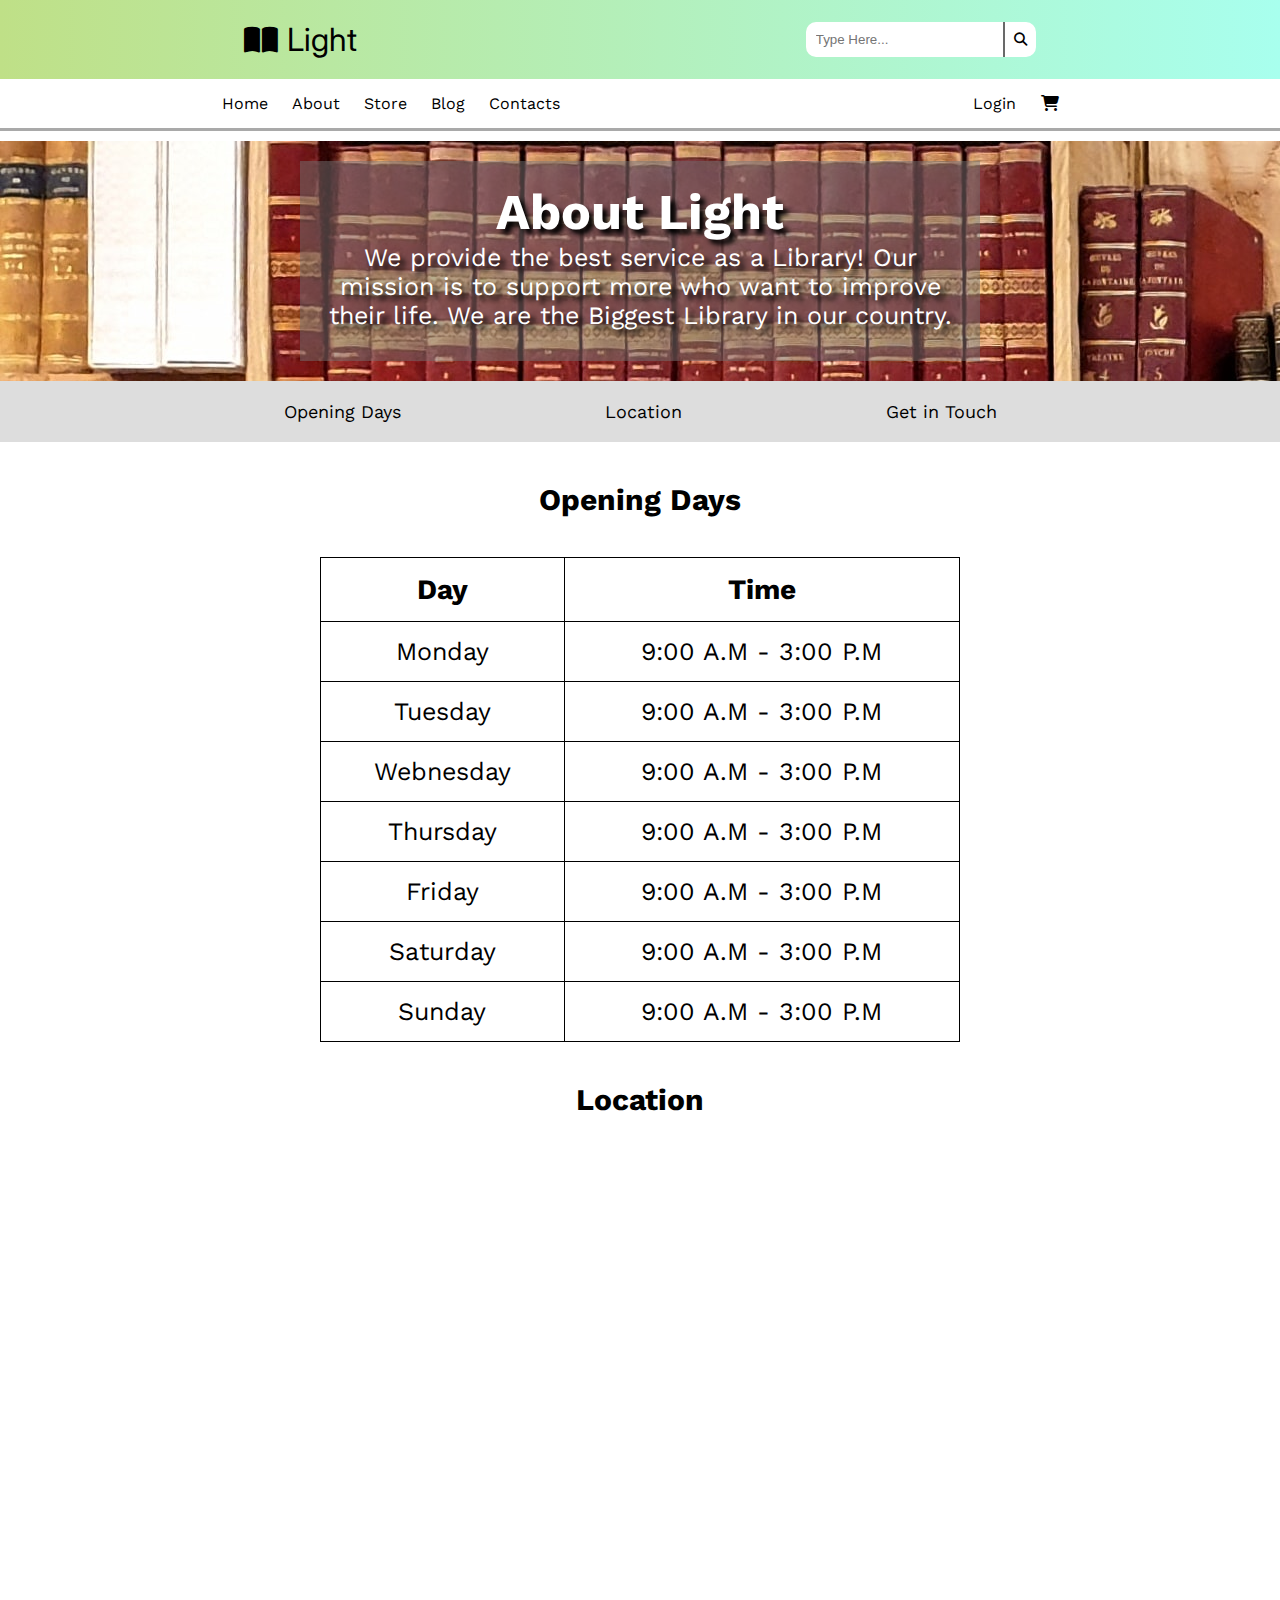
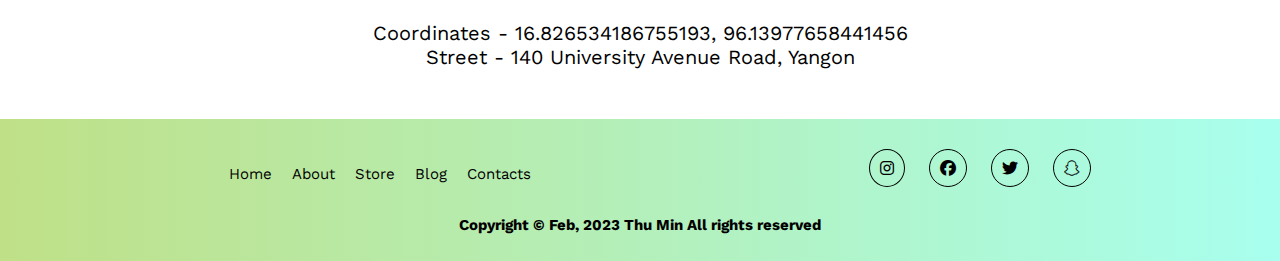
==== aboutUsPage.html @ 645df850 "Home, AboutUs, SignUp, Login, Contact" ====
<!DOCTYPE html>
<html lang="en">
<head>
    <meta charset="UTF-8">
    <meta http-equiv="X-UA-Compatible" content="IE=edge">
    <meta name="viewport" content="width=device-width, initial-scale=1.0">
    <title>Light</title>
    <link rel="stylesheet" type="text/css" href="style.css">
	<link rel="stylesheet" href="https://cdnjs.cloudflare.com/ajax/libs/font-awesome/6.3.0/css/all.min.css">
</head>
<body>
    <!-- Header -->
	<div class="header">
		<div id="logo">
			<i class="fa-solid fa-book-open logoImg"></i>
			<h1 class="brandName">Light</h1>
		</div>

		<div class="searchBar">
			<input type="text" name="" placeholder="Type Here...">
			<button>
				<i class="fa-solid fa-search"></i>
			</button>
		</div>
	</div>
  	<!-- Header -->

  	<!-- Navbar -->
	<div class="navbar">
		<nav>
			<div class="firstPart">
				<a href="homePage.html">Home</a>
				<a href="aboutUsPage.html">About</a>
				<a href="">Store</a>
				<a href="">Blog</a>
				<a href="contactPage.html">Contacts</a>
			</div>
			<div class="secondPart">
				<a href="loginPage.html">
					Login
				</a>
				<a href="">
					<i class="fa-solid fa-cart-shopping"></i>
				</a>
			</div>
		</nav>
	</div>
  	<!-- Navbar -->

    <div class="aboutUs">
        <div class="bg">
            <div class="color"></div>
            <h4>About Light</h4>
            <p>
                We provide the best service as a Library! Our mission is to support more who want to improve their life. We are the Biggest Library in our country.
            </p>
        </div>
    </div>

    <div class="information">
        <a href="#openDays">Opening Days</a>
        <a href="#location">Location</a>
        <a href="">Get in Touch</a>
    </div>

    <div class="openDays" id="openDays">
        <h4>Opening Days</h4>

		<table>
			<thead>
				<tr>
					<th>Day</th>
					<th>Time</th>
				</tr>
			</thead>
			<tbody>
				<tr>
					<td>Monday</td>
					<td>9:00 A.M - 3:00 P.M</td>
				</tr>
				<tr>
					<td>Tuesday</td>
					<td>9:00 A.M - 3:00 P.M</td>
				</tr>
				<tr>
					<td>Webnesday</td>
					<td>9:00 A.M - 3:00 P.M</td>
				</tr>
				<tr>
					<td>Thursday</td>
					<td>9:00 A.M - 3:00 P.M</td>
				</tr>
				<tr>
					<td>Friday</td>
					<td>9:00 A.M - 3:00 P.M</td>
				</tr>
				<tr>
					<td>Saturday</td>
					<td>9:00 A.M - 3:00 P.M</td>
				</tr>
				<tr>
					<td>Sunday</td>
					<td>9:00 A.M - 3:00 P.M</td>
				</tr>
			</tbody>
		</table>
    </div>

    <div class="location" id="location">
        <h4>Location</h4>
        <iframe src="https://www.google.com/maps/embed?pb=!1m18!1m12!1m3!1d3819.0011713313593!2d96.13755571537897!3d16.826297988417185!2m3!1f0!2f0!3f0!3m2!1i1024!2i768!4f13.1!3m3!1m2!1s0x30c194b22e87ed41%3A0x655da66eea7968b9!2zQW1lcmljYW4gQ2VudGVyIFlhbmdvbiDhgKHhgJnhgLHhgJvhgK3hgIDhgJThgLrhgIXhgIThgLrhgJDhgKwo4YCb4YCU4YC64YCA4YCv4YCU4YC6KQ!5e0!3m2!1sen!2smm!4v1676828414385!5m2!1sen!2smm" width="600" height="450" style="border:0;" allowfullscreen="" loading="lazy" referrerpolicy="no-referrer-when-downgrade"></iframe>
		<p>Coordinates - 16.826534186755193, 96.13977658441456</p>
		<p>Street - 140 University Avenue Road, Yangon</p>
    </div>

    <!-- Footer -->
	<div class="footer">
		<div class="topTwo">
			<div class="footerNav">
				<ul>
					<li>
						<a href="homePage.html">Home</a>
					</li>
					<li>
						<a href="aboutUsPage.html">About</a>
					</li>
					<li>
						<a href="homePage.html">Store</a>
					</li>
					<li>
						<a href="homePage.html">Blog</a>
					</li>
					<li>
						<a href="contactPage.html">Contacts</a>
					</li>
				</ul>
			</div>
			<div class="socialMedia">
				<div class="circleIcon">
					<i class="fa-brands fa-instagram"></i>
					<i class="fa-brands fa-facebook"></i>
					<i class="fa-brands fa-twitter"></i>
					<i class="fa-brands fa-snapchat"></i>
				</div>
			</div>
		</div>
		
		<div class="copyRight">
			<h4>Copyright &copy; Feb, 2023 Thu Min All rights reserved</h4>
		</div>
	</div>
  <!-- Footer -->
</body>
</html>
---- style.css ----
@import url('https://fonts.googleapis.com/css2?family=Inter:wght@200;400&display=swap');
@import url('https://fonts.googleapis.com/css2?family=Work+Sans&display=swap');

body{
	margin: 0;
	padding: 0;
}

.header{
	background: linear-gradient(90deg, rgba(232,255,199,1) 0%, rgba(191,224,135,1) 0%, rgba(168,255,238,1) 100%);
	padding: 20px;
	display: flex;
	justify-content: space-around;
	align-items: center;
}

.header .logoImg{
	font-size: 30px;
	margin-right: 5px;
}

.header .brandName{
	display: inline;
	font-family: 'Inter', sans-serif;
	font-weight: normal;
}

.header .searchBar{
	font-family: 'Work Sans', sans-serif;
	display: flex;
	align-items: center;
}

.header .searchBar input{
	border-radius: 10px 0 0 10px;
	border: none;
	padding: 10px;
}

.header .searchBar button{
	padding: 10px 9px;
	border-right: 2px;
	border-top: 2px;
	border-bottom: 2px;
	border-color: dimgray;
	border-radius: 0 10px 10px 0;
	background-color: white;
	cursor: pointer;
}

.header .searchBar button:hover{
	background-color: black;
	color: white;
}

.navbar nav{
	display: flex;
	justify-content: space-around;
	align-items: center;
	padding: 15px;
	border-bottom: solid;
	border-color: darkgrey;
}

.navbar .firstPart a, .navbar .secondPart a{
	text-decoration: none;
	color: black;
	padding: 15px 10px;
	font-size: 16px;
	font-family: 'Work Sans', sans-serif;
}

.navbar .firstPart a:hover, .navbar .secondPart a:hover{
	background-color: black;
	color: white;
}

.home{
  	display: flex;
  	justify-content: center;
  	margin-top: 10px;
  	position: relative;
}

.home .homeImg1{
  	opacity: 100%;
  	width: 1150px;
  	height: 500px;
  	object-fit: cover;
  	animation-name: firstImg;
  	animation-timing-function: ease-in-out;
  	animation-iteration-count: infinite;
  	animation-duration: 5s;
  	animation-direction: alternate;
  	position: relative;
}

.home .homeImg2{
  	opacity: 0;
  	width: 1150px;
  	height: 500px;
  	object-fit: cover;
  	animation-name: secondImg;
  	animation-timing-function: ease-in-out;
  	animation-iteration-count: infinite;
  	animation-duration: 5s;
  	animation-direction: alternate;
  	position: absolute;
}

@keyframes firstImg{
  0%{
    opacity: 100%;
  }
  100%{
    opacity: 0%;
  }
}

@keyframes secondImg{
  0%{
    opacity: 0%;
  }
  100%{
    opacity: 100%;
  }
}

.home .text1{
  	position: absolute;
  	display: flex;
  	align-items: center;
  	height: 50%;
  	text-align: center;
  	color: white;
  	font-family: 'Work Sans', sans-serif;
  	font-size: 50px;
  	text-shadow: 5px 5px 5px black;
}

.home button{
  	font-family: 'Work Sans', sans-serif;
 	position: absolute;
	margin-top: 300px;
  	background-color: transparent;
  	color: black;
  	padding: 10px;
  	font-size: 18px;
  	border-radius: 10px;
  	border-color: black;
  	border-width: 3px;
  	cursor: pointer;
}

.home button:hover{
  	background-color: black;
  	color: white;
}

.loginForm{
  	display: flex;
  	align-items: center;
  	justify-content: center;
  	margin: 0 auto;
  	height: 100vh;
}

.loginBorder{
  	border: 1px solid black;
  	border-radius: 50px;
  	background-color: whitesmoke;
  	display: flex;
  	justify-content: around;
  	height: 72vh;
}

.loginForm .loginBorder .first img{
	width: 500px;
	height: 72vh;
	object-fit: cover;
	border-radius: 50px 0 0 50px;
}

.loginForm .loginBorder .second{
	padding: 100px;
}

.loginForm .avatar{
	text-align: center;
}

.loginForm .avatar img{
	width: 100px;
}

.loginForm h1{
  	font-family: 'Work Sans', sans-serif;
  	font-size: 40px;
  	text-align: center;
}

.loginForm .username label{
  	font-family: 'Work Sans', sans-serif;
  	font-size: 20px;
}

.loginForm .username input{
	background-color: transparent;
	border-color: black;
	padding: 10px;
	width: 220px;
	border-radius: 10px;
	margin-top: 5px;
}

.loginForm .password{
	margin-top: 10px;
}

.loginForm .password label{
  	font-family: 'Work Sans', sans-serif;
  	font-size: 20px;
}

.loginForm .password input{
	background-color: transparent;
	border-color: black;
	padding: 10px;
	width: 220px;
	border-radius: 10px;
	margin-top: 5px;
}

.loginForm .btn{
	text-align: center;
	margin-top: 15px;
}

.loginForm .btn button{
	font-family: 'Work Sans', sans-serif;
	font-size: 15px;
	padding: 10px 98px;
	border-radius: 10px;
	border-color: black;
	background-color: transparent;
	margin-top: 5px;
	cursor: pointer;
	text-align: center;
}

.loginForm .btn button:hover{
	background-color: black;
	color: white;
}

.loginForm .signUpPage{
	text-align: center;
	margin-top: 15px;
	font-family: 'Work Sans', sans-serif;
	font-size: 15px;
}

.signupForm{
  	display: flex;
  	align-items: center;
  	justify-content: center;
  	margin: 0 auto;
  	height: 100vh;
}

.singupBorder{
  	border: 1px solid black;
  	border-radius: 50px;
  	background-color: whitesmoke;
  	display: flex;
  	justify-content: around;
  	height: 72vh;
}

.signupForm .singupBorder .first img{
	width: 500px;
	height: 72vh;
	object-fit: cover;
	border-radius: 50px 0 0 50px;
}

.signupForm .singupBorder .second{
	padding: 50px 100px;
}

.signupForm .avatar{
	text-align: center;
}

.signupForm .avatar img{
	width: 100px;
}

.signupForm h1{
  	font-family: 'Work Sans', sans-serif;
  	font-size: 40px;
  	text-align: center;
}

.signupForm .username label{
  	font-family: 'Work Sans', sans-serif;
  	font-size: 20px;
}

.signupForm .username input{
	background-color: transparent;
	border-color: black;
	padding: 10px;
	width: 220px;
	border-radius: 10px;
	margin-top: 5px;
	margin-bottom: 10px;
}

.signupForm .email label{
  	font-family: 'Work Sans', sans-serif;
  	font-size: 20px;
}

.signupForm .email input{
	background-color: transparent;
	border-color: black;
	padding: 10px;
	width: 220px;
	border-radius: 10px;
	margin-top: 5px;
}

.signupForm .password{
	margin-top: 10px;
}

.signupForm .password label{
  	font-family: 'Work Sans', sans-serif;
  	font-size: 20px;
}

.signupForm .password input{
	background-color: transparent;
	border-color: black;
	padding: 10px;
	width: 220px;
	border-radius: 10px;
	margin-top: 5px;
}

.signupForm .btn{
	text-align: center;
	margin-top: 15px;
}

.signupForm .btn button{
	font-family: 'Work Sans', sans-serif;
	font-size: 15px;
	padding: 10px 92px;
	border-radius: 10px;
	border-color: black;
	background-color: transparent;
	margin-top: 5px;
	cursor: pointer;
	text-align: center;
}

.signupForm .btn button:hover{
	background-color: black;
	color: white;
}

.signupForm .signUpPage{
	text-align: center;
	margin-top: 15px;
	font-family: 'Work Sans', sans-serif;
	font-size: 15px;
}

.homeRow{
	display: flex;
	justify-content: space-around;
	width: 63%;
	margin: 10px auto;
}

.homeRow .col{
	box-shadow: 0 4px 8px rgba(0, 0, 0, 0.2);
}

.homeRow .col img{
	width: 350px;
	object-fit: cover;
	margin: 0;
}

.homeRow .col h4{
	padding: 0 0 0 20px;
	font-family: 'Work Sans', sans-serif;
	font-size: 20px;
}

.line{
	border-bottom: solid;
	border-color: darkgrey;
	margin-top: 50px;
	margin-bottom: 0;
}

.feature{
	width: 63%;
	margin: 0 auto;
}

.feature h4{
	font-family: 'Work Sans', sans-serif;
	font-size: 30px;
	margin-left: 26px;
	margin-bottom: 5px;
}

.featureCard{
	display: flex;
	justify-content: space-between;
	overflow: hidden;
}

.card {
 	width: 350px;
 	height: 730px;
 	margin: 0 auto;
 	background-color: #ddd;
 	border-radius: 3px;
 	z-index: 1;
}

.tools {
 	display: flex;
 	align-items: center;
 	justify-content: center;
}

.tools img{
	width: 350px;
	height: 530px;
	object-fit: cover;
}

.card .cardContent{
	text-align: center;
}

.card .cardContent h1{
	font-family: 'Work Sans', sans-serif;
	font-size: 27px;
}

.card .cardContent p{
	font-family: 'Work Sans', sans-serif;
	font-size: 17px;
}

.card .cardContent button{
	padding: 10px;
	background-color: white;
	border-radius: 10px;
	border-color: black;
	cursor: pointer;
	font-size: 20px;
}

.card .cardContent button:hover{
	background-color: black;
	color: white;
}

.footer{
	margin-top: 50px;
	padding: 20px;
	background: linear-gradient(90deg, rgba(232,255,199,1) 0%, rgba(191,224,135,1) 0%, rgba(168,255,238,1) 100%);
	text-align: center;
}

.footer .topTwo{
	display: flex;
	justify-content: space-around;
}

.footer .footerNav ul{
	display: flex;
}

.footer .footerNav ul li{
	padding: 10px;
	list-style-type: none;
}

.footer .footerNav ul li a{
	font-family: 'Work Sans', sans-serif;
	font-size: 15px;
	text-decoration: none;
	color: black;
}

.footer .footerNav ul li a:hover{
	background-color: black;
	color: white;
	padding: 8px;
	border-radius: 30px;
}

.footer .socialMedia .circleIcon i{
	padding: 10px;
	margin: 10px;
	font-size: 16px;
	border: 1px solid black;
	border-radius: 50%;
	cursor: pointer;
}

.footer .socialMedia .circleIcon i:hover{
	background-color: black;
	color: white;
}

.footer .copyRight h4{
	margin: 7px 0;
	font-family: 'Work Sans', sans-serif;
	font-size: 15px;
}

.aboutUs{
	margin-top: 10px;
	padding: 20px 0;
	background-color: rgb(255, 152, 152);
	background-image: url('img/img12.jpg');
}

.aboutUs .bg .color{
	background-color: #727272;
	opacity: 50%;
	padding: 100px;
	margin: 0px 300px;
	position: relative;
}

.aboutUs .bg h4{
	position: absolute;
	top: 16%;
	left: 50%;
	transform: translate(-50%, -50%);
	font-size: 50px;
	font-family: 'Work Sans', sans-serif;
	font-weight: bold;
	color: white;
	text-shadow: 5px 5px 5px black;
	
}

.aboutUs .bg p{
	position: absolute;
	text-align: center;
	top: 29%;
	left: 50%;
	transform: translate(-50%, -50%);
	font-size: 25px;
	font-family: 'Work Sans', sans-serif;
	color: white;
	text-shadow: 5px 5px 5px black;
}

.information{
	text-align: center;
	padding: 20px;
	background-color: #ddd;
}

.information a{
	text-decoration: none;
	color: black;
	text-decoration: none;
	color: black;
	padding: 15px 100px;
	font-size: 18px;
	font-family: 'Work Sans', sans-serif;
}

.information a:hover{
	
}

.openDays h4{
	text-align: center;
	font-family: 'Work Sans', sans-serif;
	font-size: 30px;
}

.openDays table{
	border-collapse: collapse;
	width: 50%;
	margin: 0 auto;
	font-family: 'Work Sans', sans-serif;
}

.openDays table, .openDays td, .openDays th{
	border: 1px solid black;
}

.openDays table th{
	padding: 15px;
	font-size: 28px;
	font-weight: bold;
}

.openDays table td{
	text-align: center;
	padding: 15px;
	font-size: 25px;
}

.openDays table tr:hover{
	background-color: rgb(223, 223, 223);
}

.location h4{
	text-align: center;
	font-family: 'Work Sans', sans-serif;
	font-size: 30px;
}

.location iframe{
	width: 50%;
	margin: 0 0 10px 470px;
}

.location p{
	text-align: center;
	font-family: 'Work Sans', sans-serif;
	font-size: 20px;
	padding: 0;
	margin: 0;
}

.contact{
	display: flex;
	justify-content: center;
	align-items: center;
	height: 65.9vh;
}

.contact .firstContact{
	background-image: url('img/img15.jpg');
	object-fit: cover;
	width: 1000px;
	height: 550px;
	position: relative;
}

.contact .firstContact h1{
	margin-left: 85px;
	font-family: 'Work Sans', sans-serif;
	font-size: 40px;
}

.contact .firstContact .form{
	margin-left: 230px;
	margin-top: 30px;
}

.contact .firstContact .btn{
	text-align: center;
	margin-top: 20px;
}

.contact .firstContact .btn button{
	font-family: 'Work Sans', sans-serif;
	font-size: 20px;
	padding: 15px 40px;
	background-color: transparent;
	border-color: black;
	border-radius: 50px;
	cursor: pointer;
}

.contact .firstContact .btn button:hover{
	color: white;
	background-color: black;
}

.contact .firstContact .form .formList, .contact .firstContact .form .formListLast{
	display: flex;
	justify-content: space-around;
}

.contact .firstContact .form .formList input{
	padding: 10px;
	background-color: transparent;
	border-top: none;
	border-left: none;
	border-right: none;
	border-bottom: solid;
	font-family: 'Work Sans', sans-serif;

}

.contact .firstContact .form .formListLast textarea{
	padding: 10px;
	background-color: transparent;
	border-top: none;
	border-left: none;
	border-right: none;
	border-bottom: solid;
	
}

.contact .firstContact .form .formList label, .contact .firstContact .form .formListLast label{
	display: flex;
	margin-top: 30px;
	font-family: 'Work Sans', sans-serif;
	font-size: 20px;
}

.contact .secondContact{
	background-color: rgb(172, 255, 224);
	width: 450px;
	height: 350px;
	margin-right: 950px;
	position: absolute;
	text-align: center;
}

.contact .secondContact h1{
	font-family: 'Work Sans', sans-serif;
	font-size: 30px;
	margin-top: 50px;
}

.contact .secondContact .contactInfo{
	display: flex;
	align-items: center;
	font-family: 'Work Sans', sans-serif;
}

.contact .secondContact .contactInfo i{
	margin: 0 20px 0 20px;
	font-size: 30px;
}

.contact .secondContact .contactInfo p{
	margin-left: 20px;
	font-size: 20px;
}
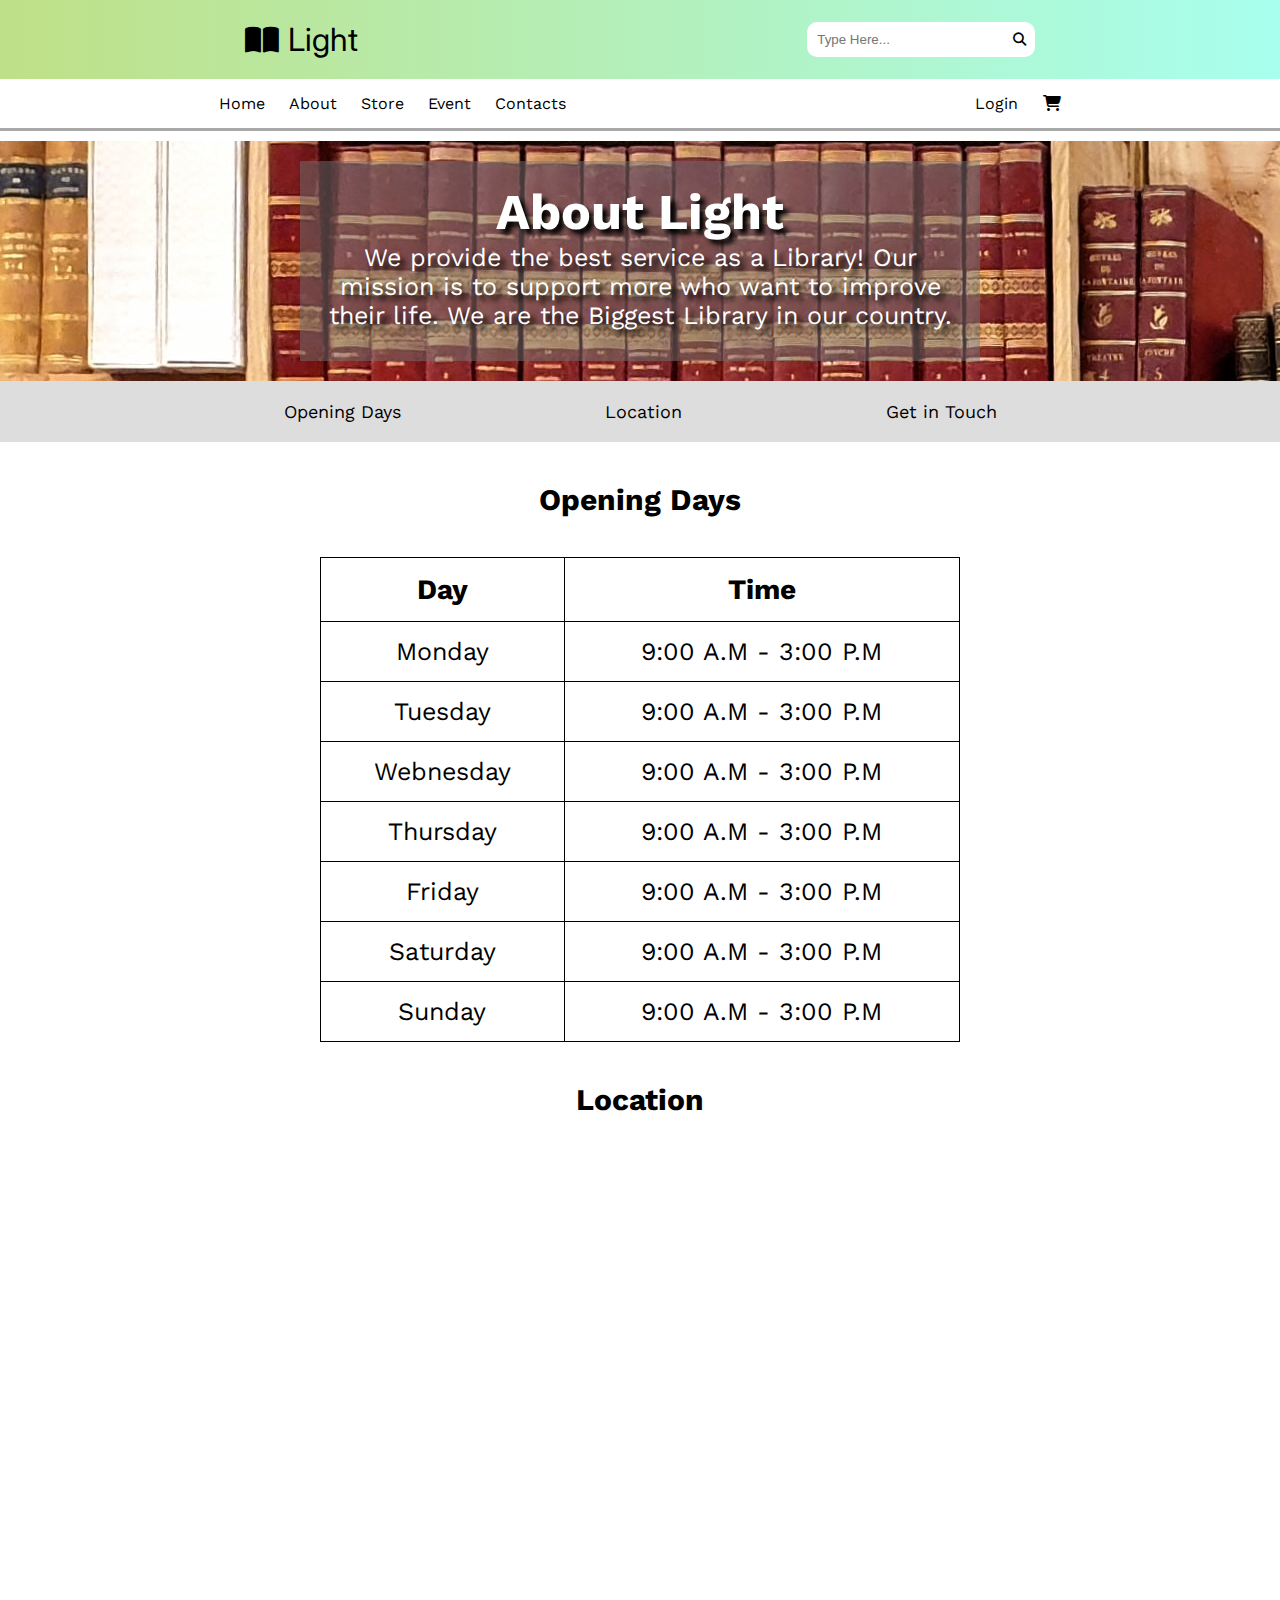
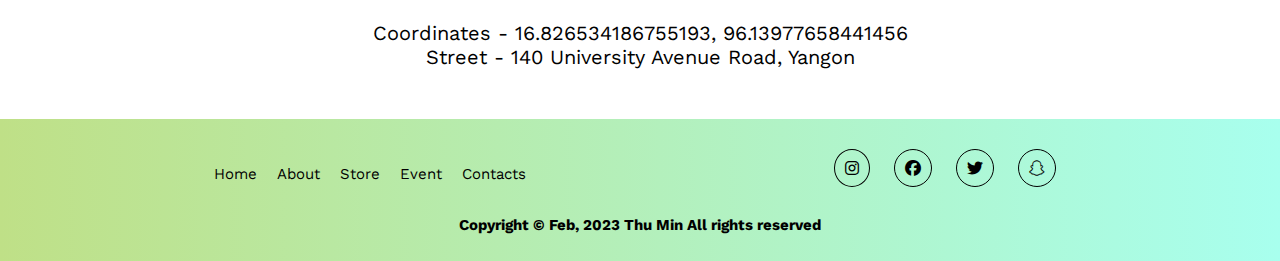
==== commit 923dd63b: "final p1" ====
--- a/aboutUsPage.html
+++ b/aboutUsPage.html
@@ -29,10 +29,10 @@
 	<div class="navbar">
 		<nav>
 			<div class="firstPart">
-				<a href="homePage.html">Home</a>
+				<a href="index.html">Home</a>
 				<a href="aboutUsPage.html">About</a>
-				<a href="">Store</a>
-				<a href="">Blog</a>
+				<a href="storePage.html">Store</a>
+				<a href="eventPage.html">Event</a>
 				<a href="contactPage.html">Contacts</a>
 			</div>
 			<div class="secondPart">
@@ -60,7 +60,7 @@
     <div class="information">
         <a href="#openDays">Opening Days</a>
         <a href="#location">Location</a>
-        <a href="">Get in Touch</a>
+        <a href="contactPage.html">Get in Touch</a>
     </div>
 
     <div class="openDays" id="openDays">
@@ -119,16 +119,16 @@
 			<div class="footerNav">
 				<ul>
 					<li>
-						<a href="homePage.html">Home</a>
+						<a href="index.html">Home</a>
 					</li>
 					<li>
 						<a href="aboutUsPage.html">About</a>
 					</li>
 					<li>
-						<a href="homePage.html">Store</a>
+						<a href="storePage.html">Store</a>
 					</li>
 					<li>
-						<a href="homePage.html">Blog</a>
+						<a href="eventPage.html">Event</a>
 					</li>
 					<li>
 						<a href="contactPage.html">Contacts</a>
--- a/style.css
+++ b/style.css
@@ -40,6 +40,7 @@
 .header .searchBar button{
 	padding: 10px 9px;
 	border-right: 2px;
+	border-left: 2px;
 	border-top: 2px;
 	border-bottom: 2px;
 	border-color: dimgray;
@@ -138,9 +139,12 @@
   	text-shadow: 5px 5px 5px black;
 }
 
+.home a{
+	position: absolute;
+}
+
 .home button{
   	font-family: 'Work Sans', sans-serif;
- 	position: absolute;
 	margin-top: 300px;
   	background-color: transparent;
   	color: black;
@@ -429,10 +433,11 @@
 .card {
  	width: 350px;
  	height: 730px;
- 	margin: 0 auto;
+ 	margin: 20px auto;
  	background-color: #ddd;
  	border-radius: 3px;
  	z-index: 1;
+	box-shadow: 0 4px 8px rgba(0, 0, 0, 0.2);
 }
 
 .tools {
@@ -508,6 +513,10 @@
 	color: white;
 	padding: 8px;
 	border-radius: 30px;
+}
+
+.footer .socialMedia{
+	margin-right: 50px;
 }
 
 .footer .socialMedia .circleIcon i{
@@ -586,10 +595,6 @@
 	font-family: 'Work Sans', sans-serif;
 }
 
-.information a:hover{
-	
-}
-
 .openDays h4{
 	text-align: center;
 	font-family: 'Work Sans', sans-serif;
@@ -750,4 +755,242 @@
 .contact .secondContact .contactInfo p{
 	margin-left: 20px;
 	font-size: 20px;
+}
+
+.feature .list{
+	display: flex;
+	align-items: center;
+	justify-content: space-between;
+}
+
+.feature .list .categoryList{
+	display: flex;
+	margin-right: 23px;
+	margin-top: 40px;
+}
+
+.feature .list .categoryList a{
+	padding: 0 20px;
+	font-family: 'Work Sans', sans-serif;
+	text-decoration: none;
+	color: black;
+}
+
+.feature .list .categoryList a:hover{
+	background-color: black;
+	color: white;
+}
+
+.loadMore{
+	text-align: center;
+	margin-top: 30px;
+}
+
+.loadMore button{
+	padding: 16px;
+	background-color: transparent;
+	border-radius: 15px;
+	border-color: black;
+	font-size: 18px;
+	cursor: pointer;
+}
+
+.loadMore button:hover{
+	background-color: black;
+	color: white;
+}
+
+.event{
+	height: 600px;
+	margin-left: 370px;
+	margin-top: 25px;
+}
+
+.event img{
+	width: 61.4%;
+	height: 600px;
+	object-fit: cover;
+	position: absolute;
+	opacity: 50%;
+}
+
+.event .eventText{
+	position: absolute;
+	margin-left: 50px;
+	margin-top: 150px;
+}
+
+.event .eventText h1{
+	text-align: left;
+	color: black;
+	font-family: 'Work Sans', sans-serif;
+	font-size: 80px;
+	margin-bottom: 0;
+}
+
+.event .eventText p{
+	font-family: 'Work Sans', sans-serif;
+	font-size: 26px;
+	margin-top: 0;
+	margin-left: 10px;
+}
+
+.event .eventText .share{
+	padding: 10px 13px;
+	font-size: 20px;
+	border-radius: 50px;
+	border-color: black;
+	background-color: transparent;
+	margin-left: 10px;
+	cursor: pointer;
+}
+
+.event .eventText .share:hover{
+	background-color: black;
+	color: white;
+}
+
+.event .eventText .book{
+	padding: 10px 20px;
+	font-size: 20px;
+	border-radius: 40px;
+	border-color: black;
+	background-color: transparent;
+	cursor: pointer;
+}
+
+.event .eventText .book:hover{
+	background-color: black;
+	color: white;
+}
+
+.event .eventText .food{
+	margin-right: 10px;
+	padding: 10px 20px;
+	font-size: 20px;
+	border-radius: 40px;
+	border-color: black;
+	background-color: transparent;
+	cursor: pointer;
+	margin-left: 10px;
+}
+
+.event .eventText .food:hover{
+	background-color: black;
+	color: white;
+}
+
+.eventCard{
+	position: absolute;
+	background-color: white;
+	border-radius: 10px;
+	width: 500px;
+	height: 500px;
+	margin: 50px 0 10px 550px;
+	box-shadow: 0 4px 8px rgba(0, 0, 0, 0.2);
+}
+
+.eventCard .topPart{
+	display: flex;
+	justify-content: space-around;
+	align-items: flex-end;
+	margin-top: 20px;
+	padding-bottom: 20px;
+	border-bottom: solid;
+	border-color: #ddd;
+}
+
+.eventCard .topPart .from p{
+	font-family: 'Work Sans', sans-serif;
+	padding-left: 2px;
+	margin: 0;
+}
+
+.eventCard .topPart .from h1{
+	padding: 0;
+	margin: 0;
+	font-family: 'Work Sans', sans-serif;
+	font-size: 23px;
+}
+
+.eventCard .topPart .to p{
+	font-family: 'Work Sans', sans-serif;
+	padding-left: 2px;
+	margin: 0;
+}
+
+.eventCard .topPart .to h1{
+	padding: 0;
+	margin: 0;
+	font-family: 'Work Sans', sans-serif;
+	font-size: 23px;
+}
+
+.eventCard .topPart .date p{
+	font-family: 'Work Sans', sans-serif;
+	padding: 0;
+	margin: 0;
+	text-align: center;
+}
+
+.eventCard .topPart .date .p1{
+	font-size: 28px;
+	margin: 0;
+	padding: 0;
+}
+
+.eventCard .topPart .date .p2{
+	font-size: 50px;
+	margin: 0;
+	padding: 0;
+}
+
+.eventCard .topPart .date .p3{
+	font-size: 18px;
+	margin: 0;
+	padding: 0;
+}
+
+.eventCard .middlePart{
+	display: flex;
+	justify-content: center;
+	background-color: antiquewhite;
+	padding: 90px;
+}
+
+.eventCard .middlePart button{
+	padding: 20px 25px;
+	background-color: white;
+	border-color: black;
+	border-radius: 20px;
+	font-size: 20px;
+	cursor: pointer;
+}
+
+.eventCard .middlePart button:hover{
+	background-color: black;
+	color: white;
+}
+
+.eventCard .bottomPart{
+	border-top: solid;
+	border-color: #ddd;
+	padding: 22px 0;	
+	background-color: #f1f1f1;
+	border-radius: 0 0 10px 10px;
+}
+
+.eventCard .bottomPart .location{
+	display: flex;
+	justify-content: center;
+	align-items: center;
+}
+
+.eventCard .bottomPart .location i{
+	font-size: 50px;
+	margin-right: 10px;
+}
+
+.eventCard .bottomPart .location p{
+	text-align: left;
 }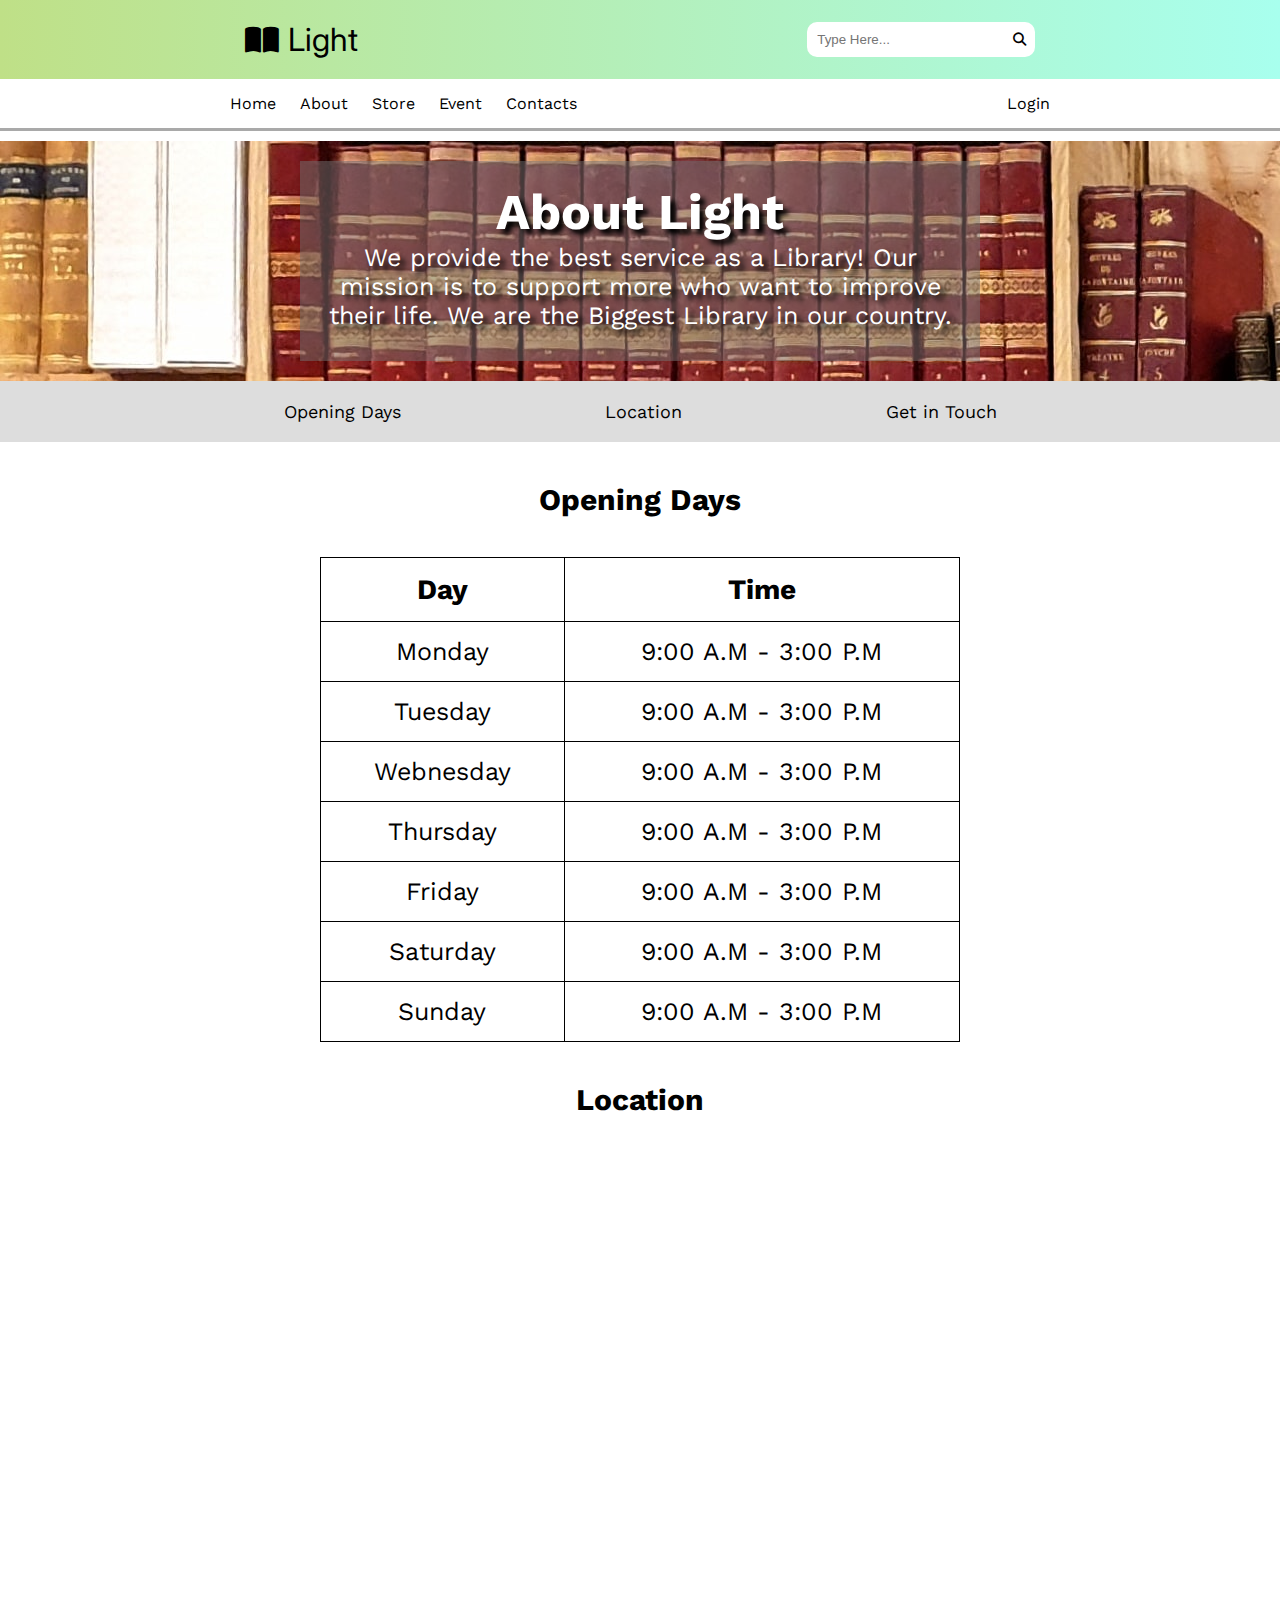
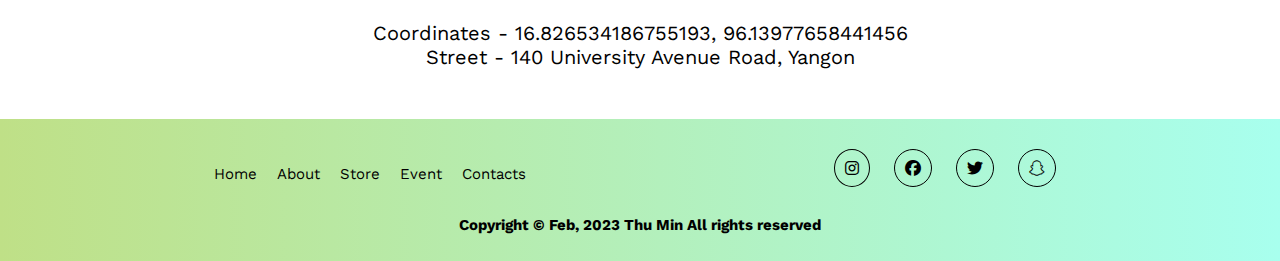
==== commit 7b78cf3f: "final" ====
--- a/aboutUsPage.html
+++ b/aboutUsPage.html
@@ -38,9 +38,6 @@
 			<div class="secondPart">
 				<a href="loginPage.html">
 					Login
-				</a>
-				<a href="">
-					<i class="fa-solid fa-cart-shopping"></i>
 				</a>
 			</div>
 		</nav>
--- a/style.css
+++ b/style.css
@@ -440,6 +440,11 @@
 	box-shadow: 0 4px 8px rgba(0, 0, 0, 0.2);
 }
 
+/* .card:hover{
+	width: 370px;
+	height: 750px;
+} */
+
 .tools {
  	display: flex;
  	align-items: center;
@@ -450,6 +455,12 @@
 	width: 350px;
 	height: 530px;
 	object-fit: cover;
+}
+
+.tools img:hover{
+	width: 370px;
+	height: 550px;
+	/* object-fit: cover; */
 }
 
 .card .cardContent{
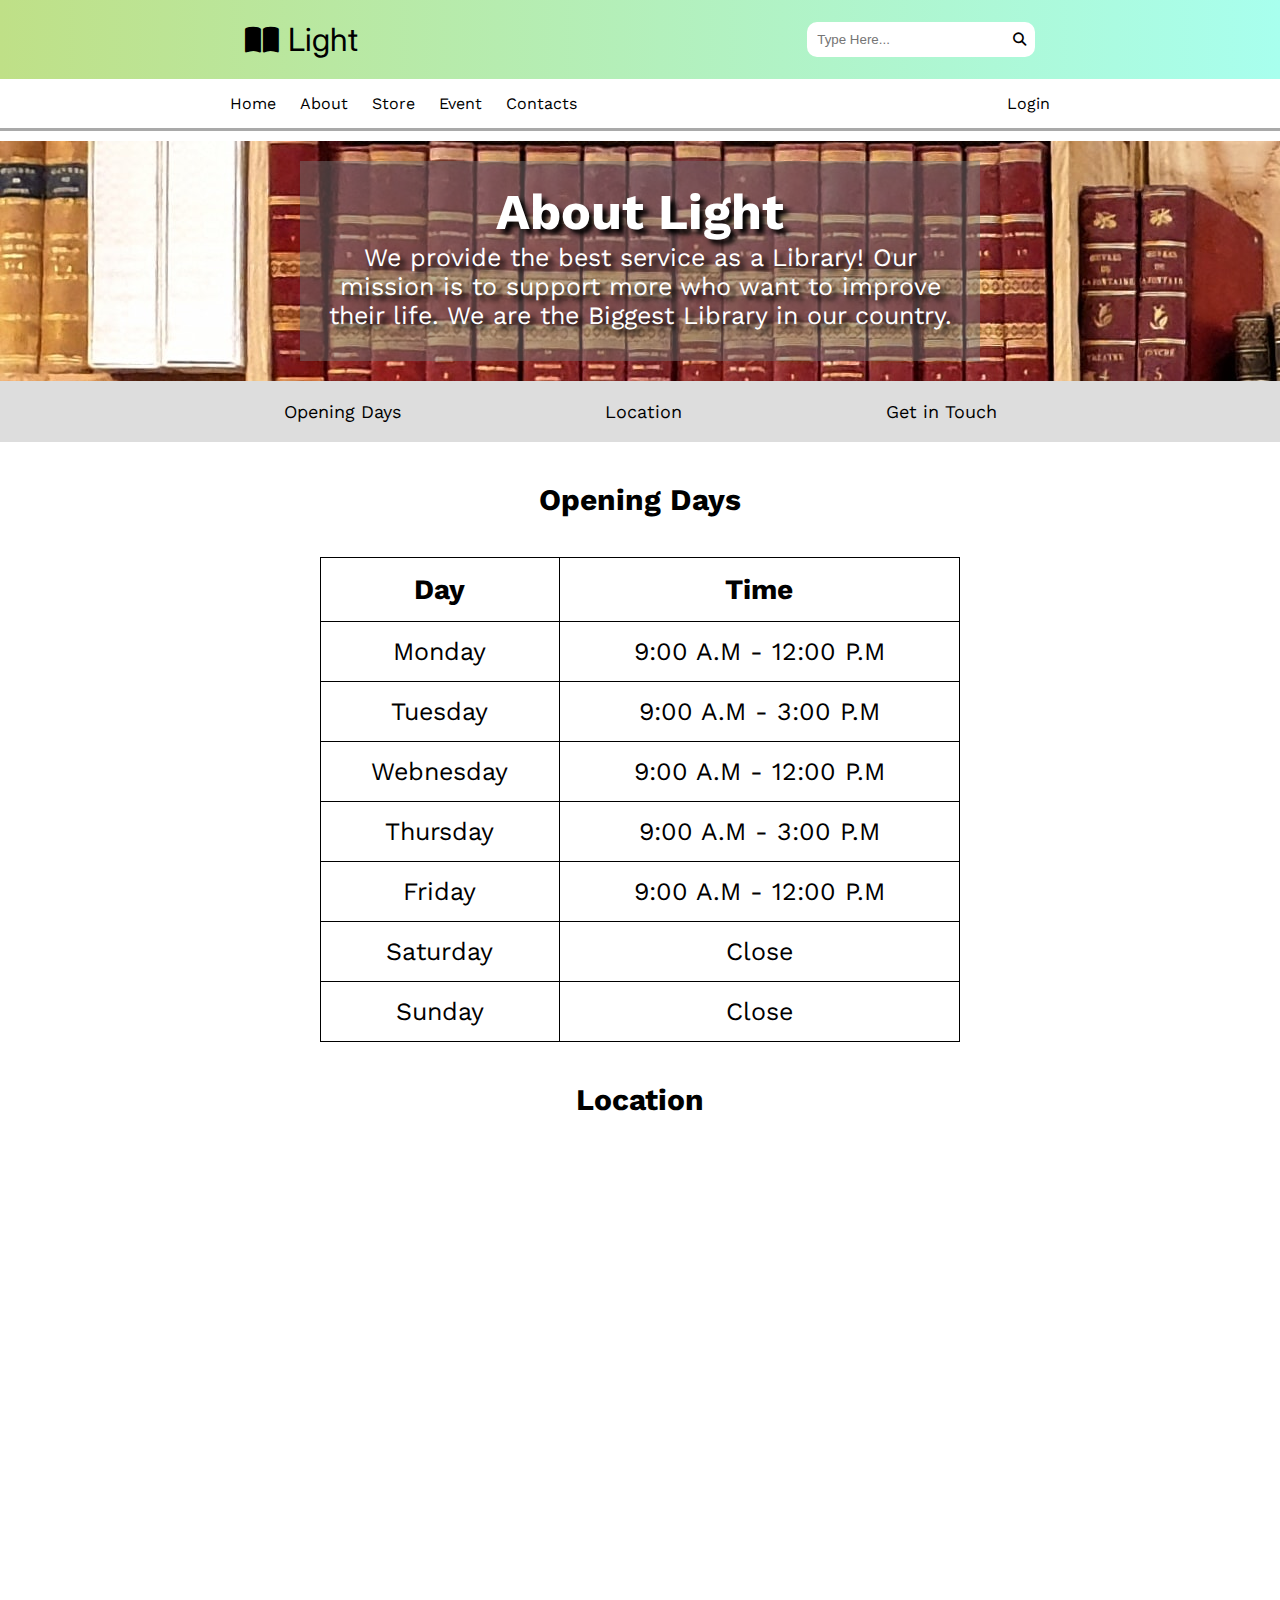
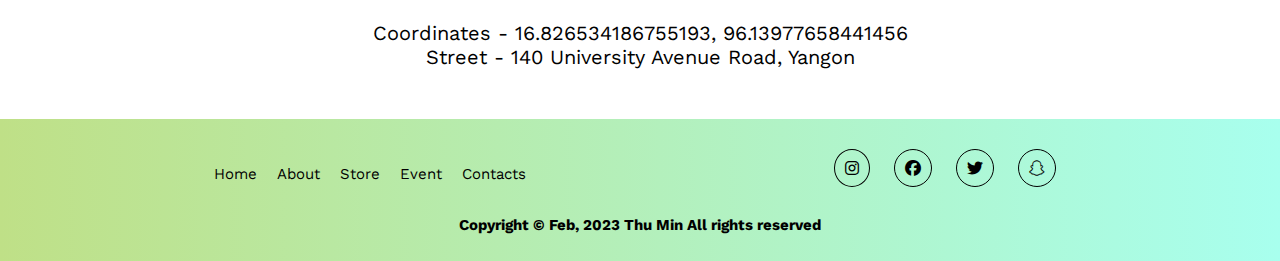
==== commit f97c1ad3: "done" ====
--- a/aboutUsPage.html
+++ b/aboutUsPage.html
@@ -44,6 +44,7 @@
 	</div>
   	<!-- Navbar -->
 
+	<!-- About Us Header -->
     <div class="aboutUs">
         <div class="bg">
             <div class="color"></div>
@@ -53,16 +54,19 @@
             </p>
         </div>
     </div>
+	<!-- About Us Header -->
 
+	<!-- About Us Navbar -->
     <div class="information">
         <a href="#openDays">Opening Days</a>
         <a href="#location">Location</a>
         <a href="contactPage.html">Get in Touch</a>
     </div>
+	<!-- About Us Navbar -->
 
+	<!-- Opening Days -->
     <div class="openDays" id="openDays">
         <h4>Opening Days</h4>
-
 		<table>
 			<thead>
 				<tr>
@@ -73,7 +77,7 @@
 			<tbody>
 				<tr>
 					<td>Monday</td>
-					<td>9:00 A.M - 3:00 P.M</td>
+					<td>9:00 A.M - 12:00 P.M</td>
 				</tr>
 				<tr>
 					<td>Tuesday</td>
@@ -81,7 +85,7 @@
 				</tr>
 				<tr>
 					<td>Webnesday</td>
-					<td>9:00 A.M - 3:00 P.M</td>
+					<td>9:00 A.M - 12:00 P.M</td>
 				</tr>
 				<tr>
 					<td>Thursday</td>
@@ -89,26 +93,29 @@
 				</tr>
 				<tr>
 					<td>Friday</td>
-					<td>9:00 A.M - 3:00 P.M</td>
+					<td>9:00 A.M - 12:00 P.M</td>
 				</tr>
 				<tr>
 					<td>Saturday</td>
-					<td>9:00 A.M - 3:00 P.M</td>
+					<td>Close</td>
 				</tr>
 				<tr>
 					<td>Sunday</td>
-					<td>9:00 A.M - 3:00 P.M</td>
+					<td>Close</td>
 				</tr>
 			</tbody>
 		</table>
     </div>
+	<!-- Opening Days -->
 
+	<!-- Location -->
     <div class="location" id="location">
         <h4>Location</h4>
         <iframe src="https://www.google.com/maps/embed?pb=!1m18!1m12!1m3!1d3819.0011713313593!2d96.13755571537897!3d16.826297988417185!2m3!1f0!2f0!3f0!3m2!1i1024!2i768!4f13.1!3m3!1m2!1s0x30c194b22e87ed41%3A0x655da66eea7968b9!2zQW1lcmljYW4gQ2VudGVyIFlhbmdvbiDhgKHhgJnhgLHhgJvhgK3hgIDhgJThgLrhgIXhgIThgLrhgJDhgKwo4YCb4YCU4YC64YCA4YCv4YCU4YC6KQ!5e0!3m2!1sen!2smm!4v1676828414385!5m2!1sen!2smm" width="600" height="450" style="border:0;" allowfullscreen="" loading="lazy" referrerpolicy="no-referrer-when-downgrade"></iframe>
 		<p>Coordinates - 16.826534186755193, 96.13977658441456</p>
 		<p>Street - 140 University Avenue Road, Yangon</p>
     </div>
+	<!-- Location -->
 
     <!-- Footer -->
 	<div class="footer">
--- a/style.css
+++ b/style.css
@@ -440,11 +440,6 @@
 	box-shadow: 0 4px 8px rgba(0, 0, 0, 0.2);
 }
 
-/* .card:hover{
-	width: 370px;
-	height: 750px;
-} */
-
 .tools {
  	display: flex;
  	align-items: center;
@@ -460,7 +455,6 @@
 .tools img:hover{
 	width: 370px;
 	height: 550px;
-	/* object-fit: cover; */
 }
 
 .card .cardContent{
@@ -575,7 +569,6 @@
 	font-weight: bold;
 	color: white;
 	text-shadow: 5px 5px 5px black;
-	
 }
 
 .aboutUs .bg p{
@@ -717,7 +710,6 @@
 	border-right: none;
 	border-bottom: solid;
 	font-family: 'Work Sans', sans-serif;
-
 }
 
 .contact .firstContact .form .formListLast textarea{
@@ -727,7 +719,6 @@
 	border-left: none;
 	border-right: none;
 	border-bottom: solid;
-	
 }
 
 .contact .firstContact .form .formList label, .contact .firstContact .form .formListLast label{
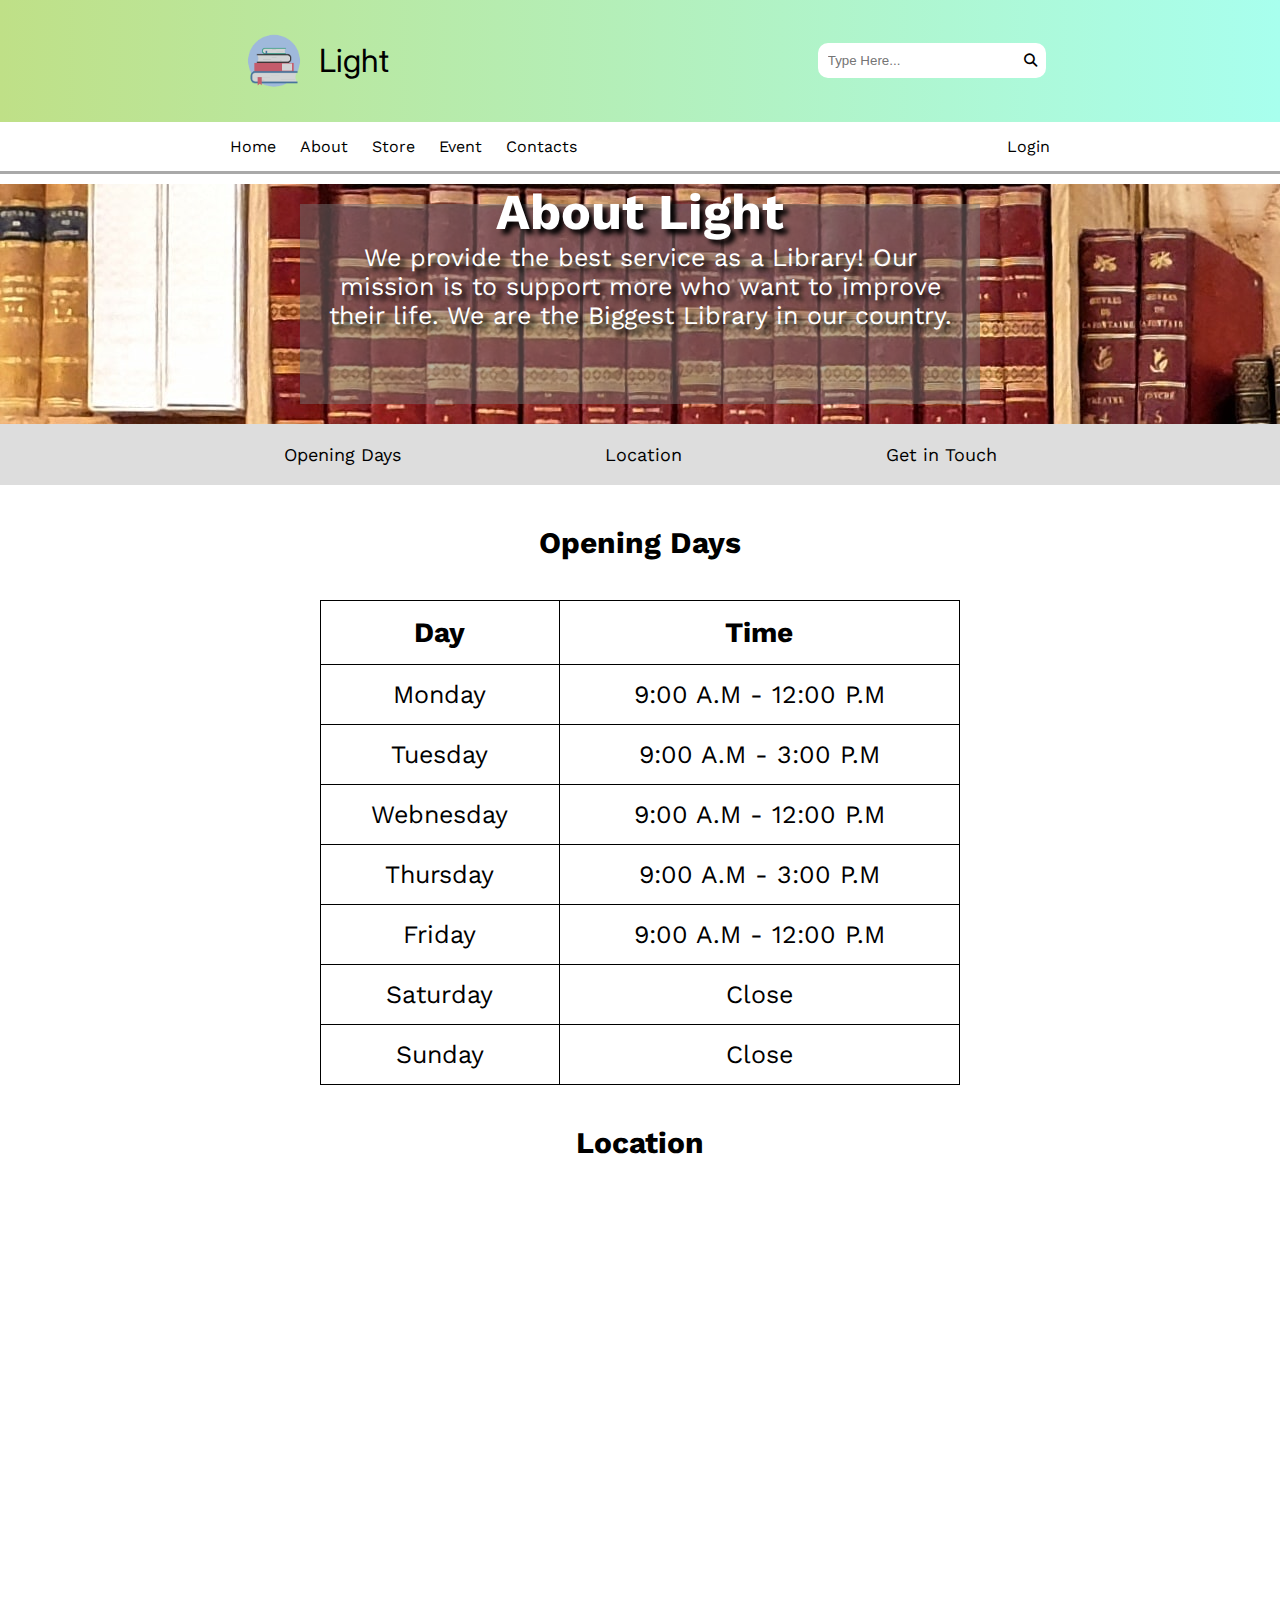
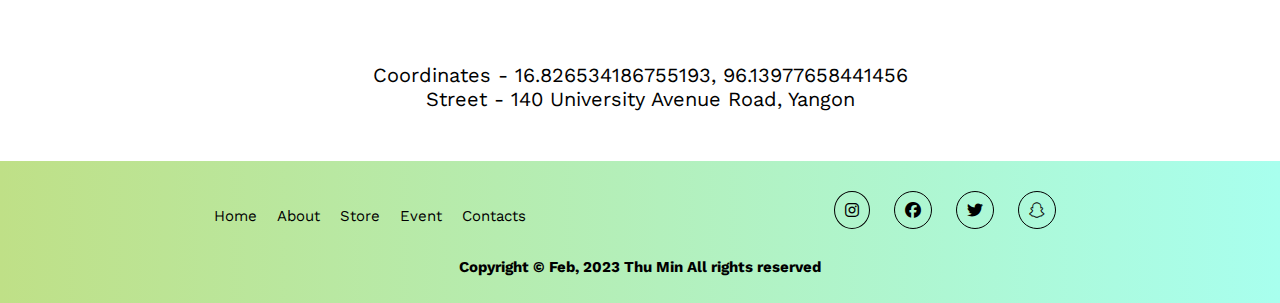
==== commit f75b5dfc: "logo & favicon" ====
--- a/aboutUsPage.html
+++ b/aboutUsPage.html
@@ -5,6 +5,7 @@
     <meta http-equiv="X-UA-Compatible" content="IE=edge">
     <meta name="viewport" content="width=device-width, initial-scale=1.0">
     <title>Light</title>
+	<link rel="icon" href="img/logo.png" type="image/png">
     <link rel="stylesheet" type="text/css" href="style.css">
 	<link rel="stylesheet" href="https://cdnjs.cloudflare.com/ajax/libs/font-awesome/6.3.0/css/all.min.css">
 </head>
@@ -12,7 +13,7 @@
     <!-- Header -->
 	<div class="header">
 		<div id="logo">
-			<i class="fa-solid fa-book-open logoImg"></i>
+			<img src="img/logo.png" class="logoImg" alt="">
 			<h1 class="brandName">Light</h1>
 		</div>
 
--- a/style.css
+++ b/style.css
@@ -14,13 +14,21 @@
 	align-items: center;
 }
 
+.header #logo{
+	display: flex;
+	align-items: center;
+	justify-content: center;
+}
+
 .header .logoImg{
-	font-size: 30px;
+	width: 80px;
 	margin-right: 5px;
+	margin-top: 0;
+	margin-bottom: 0;
+	padding: 0;
 }
 
 .header .brandName{
-	display: inline;
 	font-family: 'Inter', sans-serif;
 	font-weight: normal;
 }
